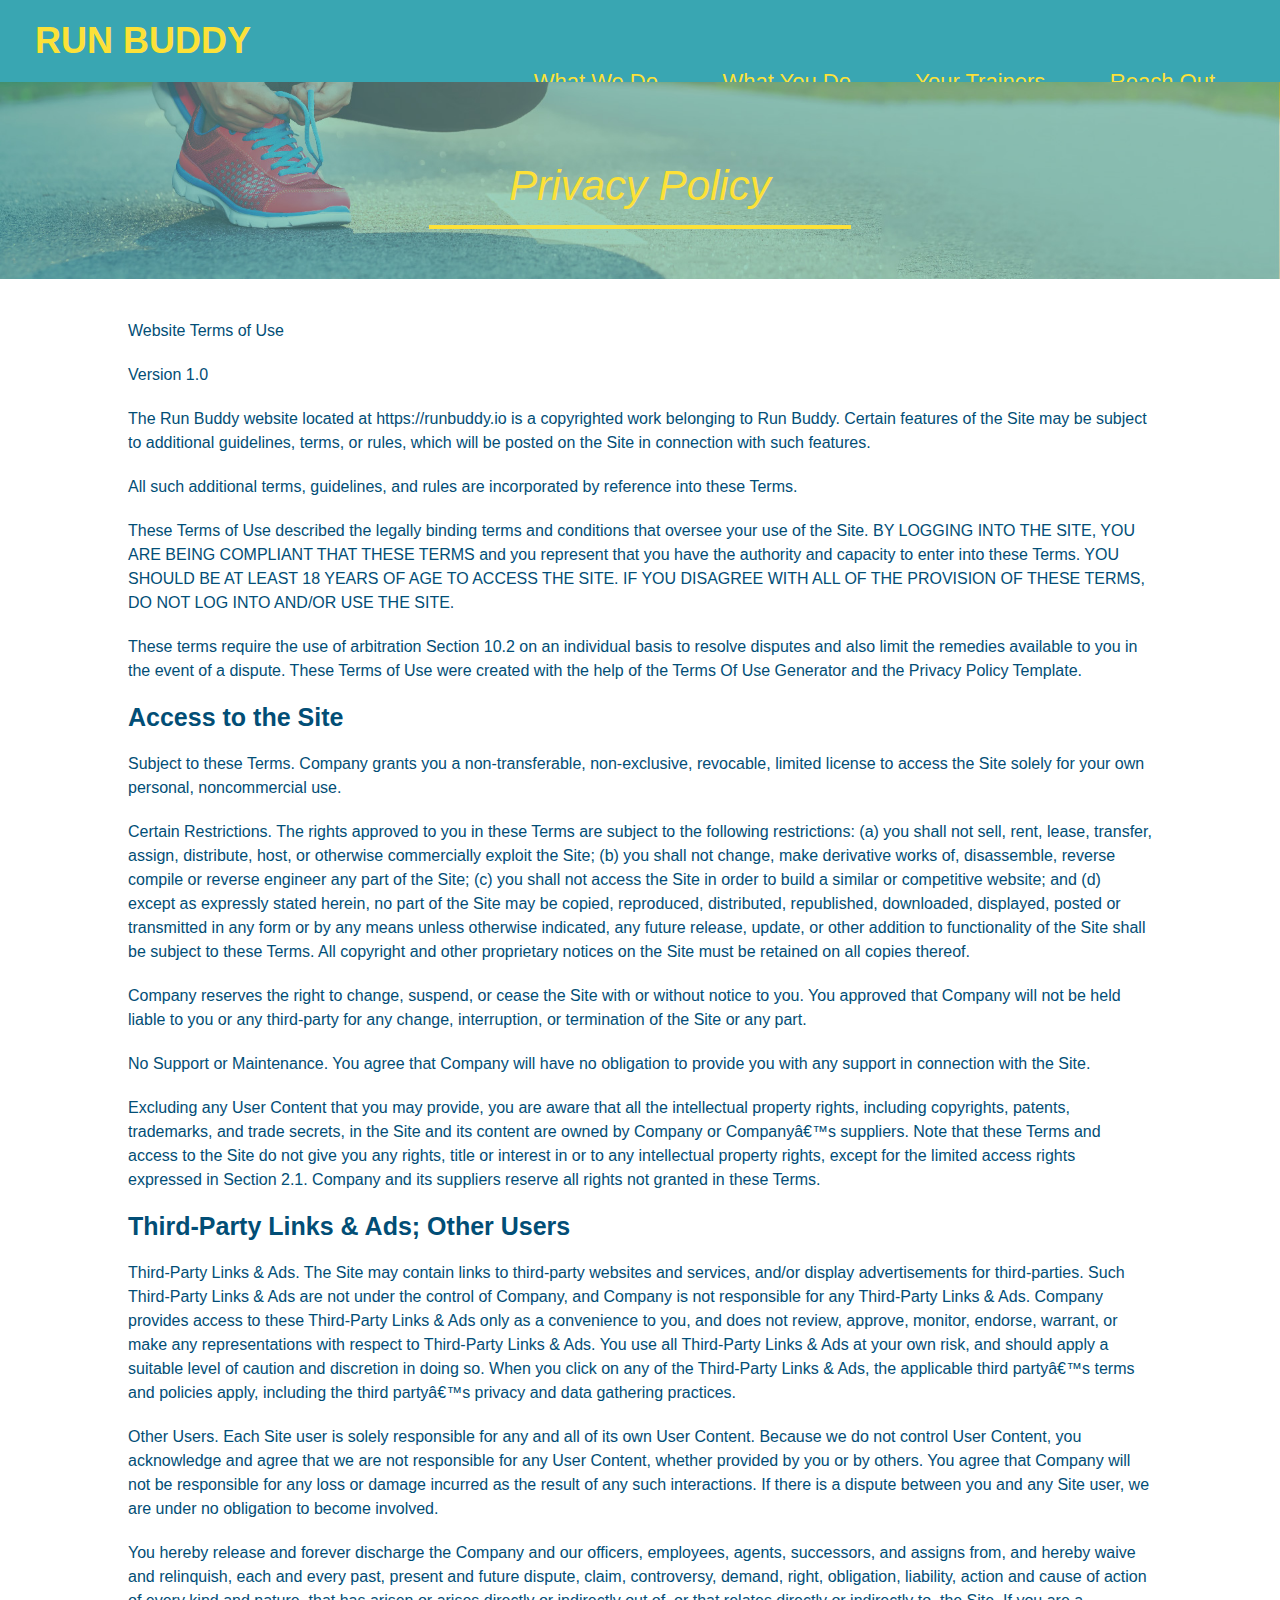
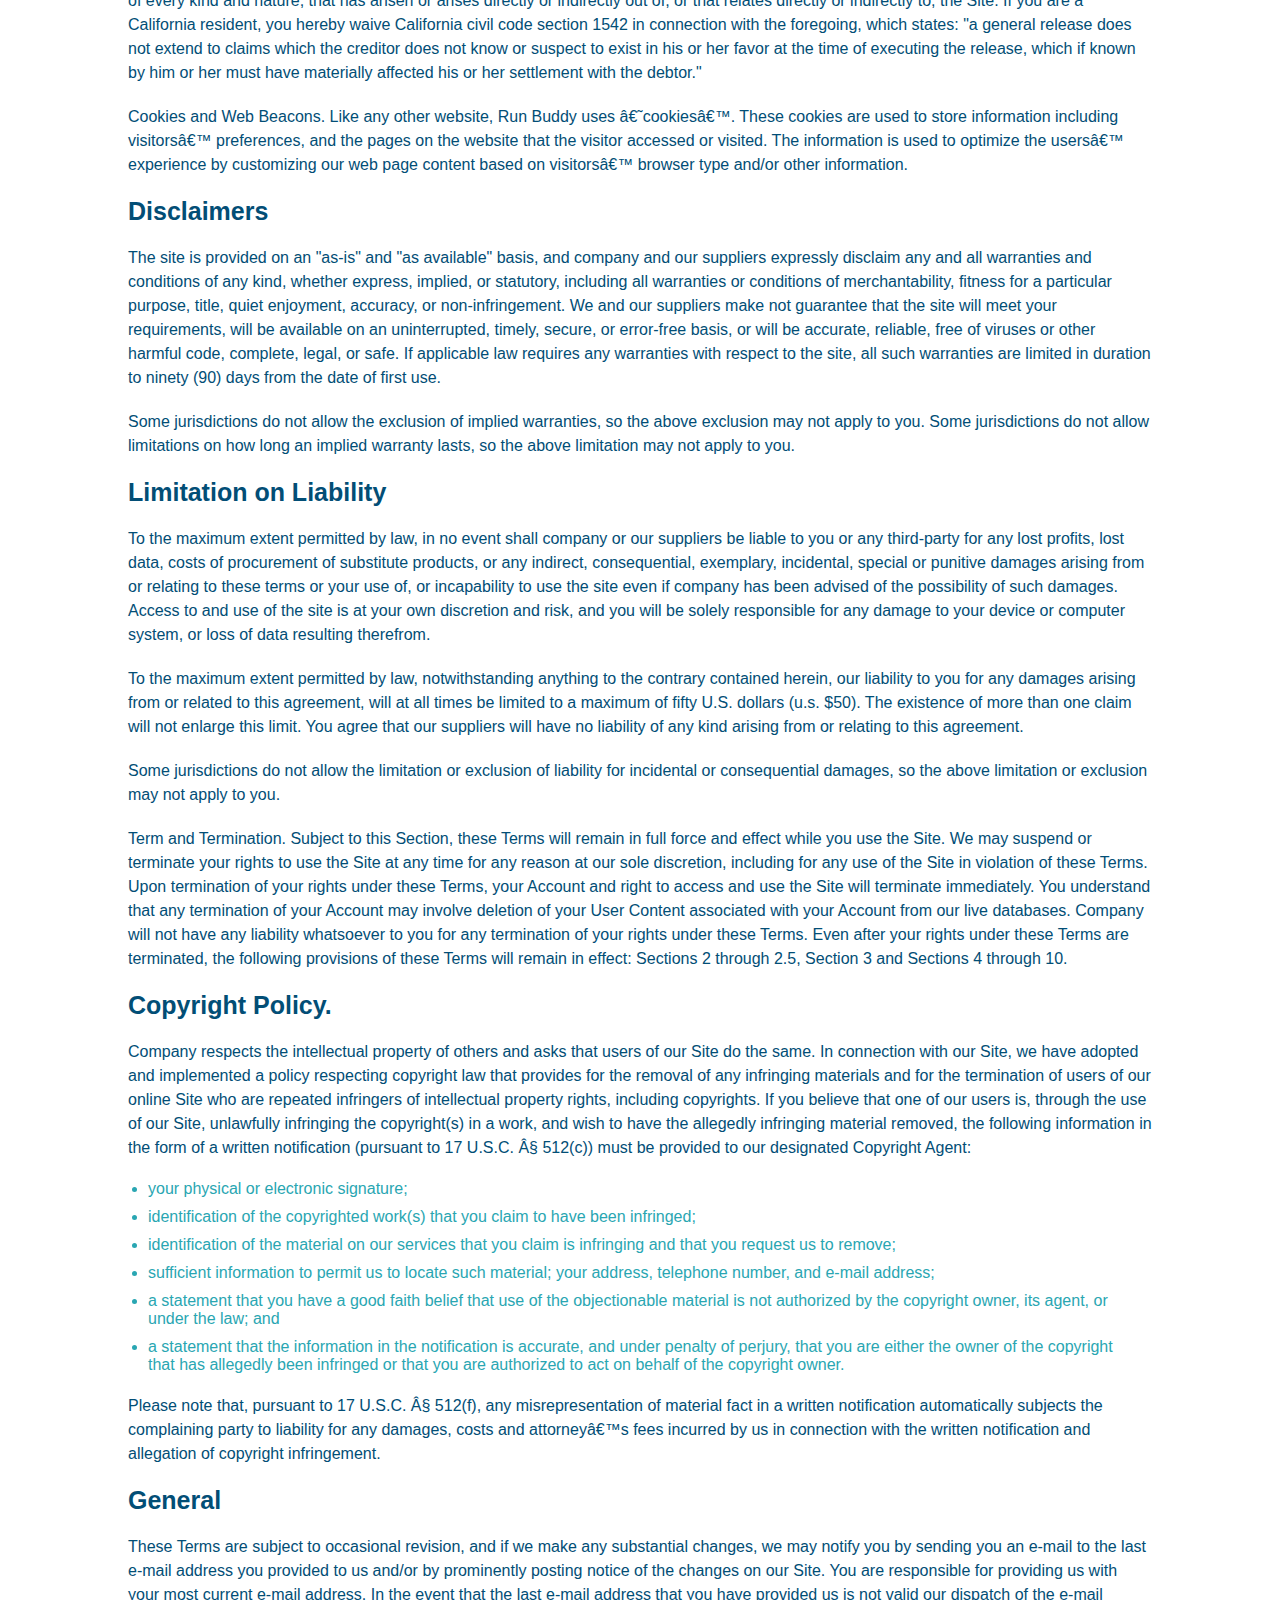
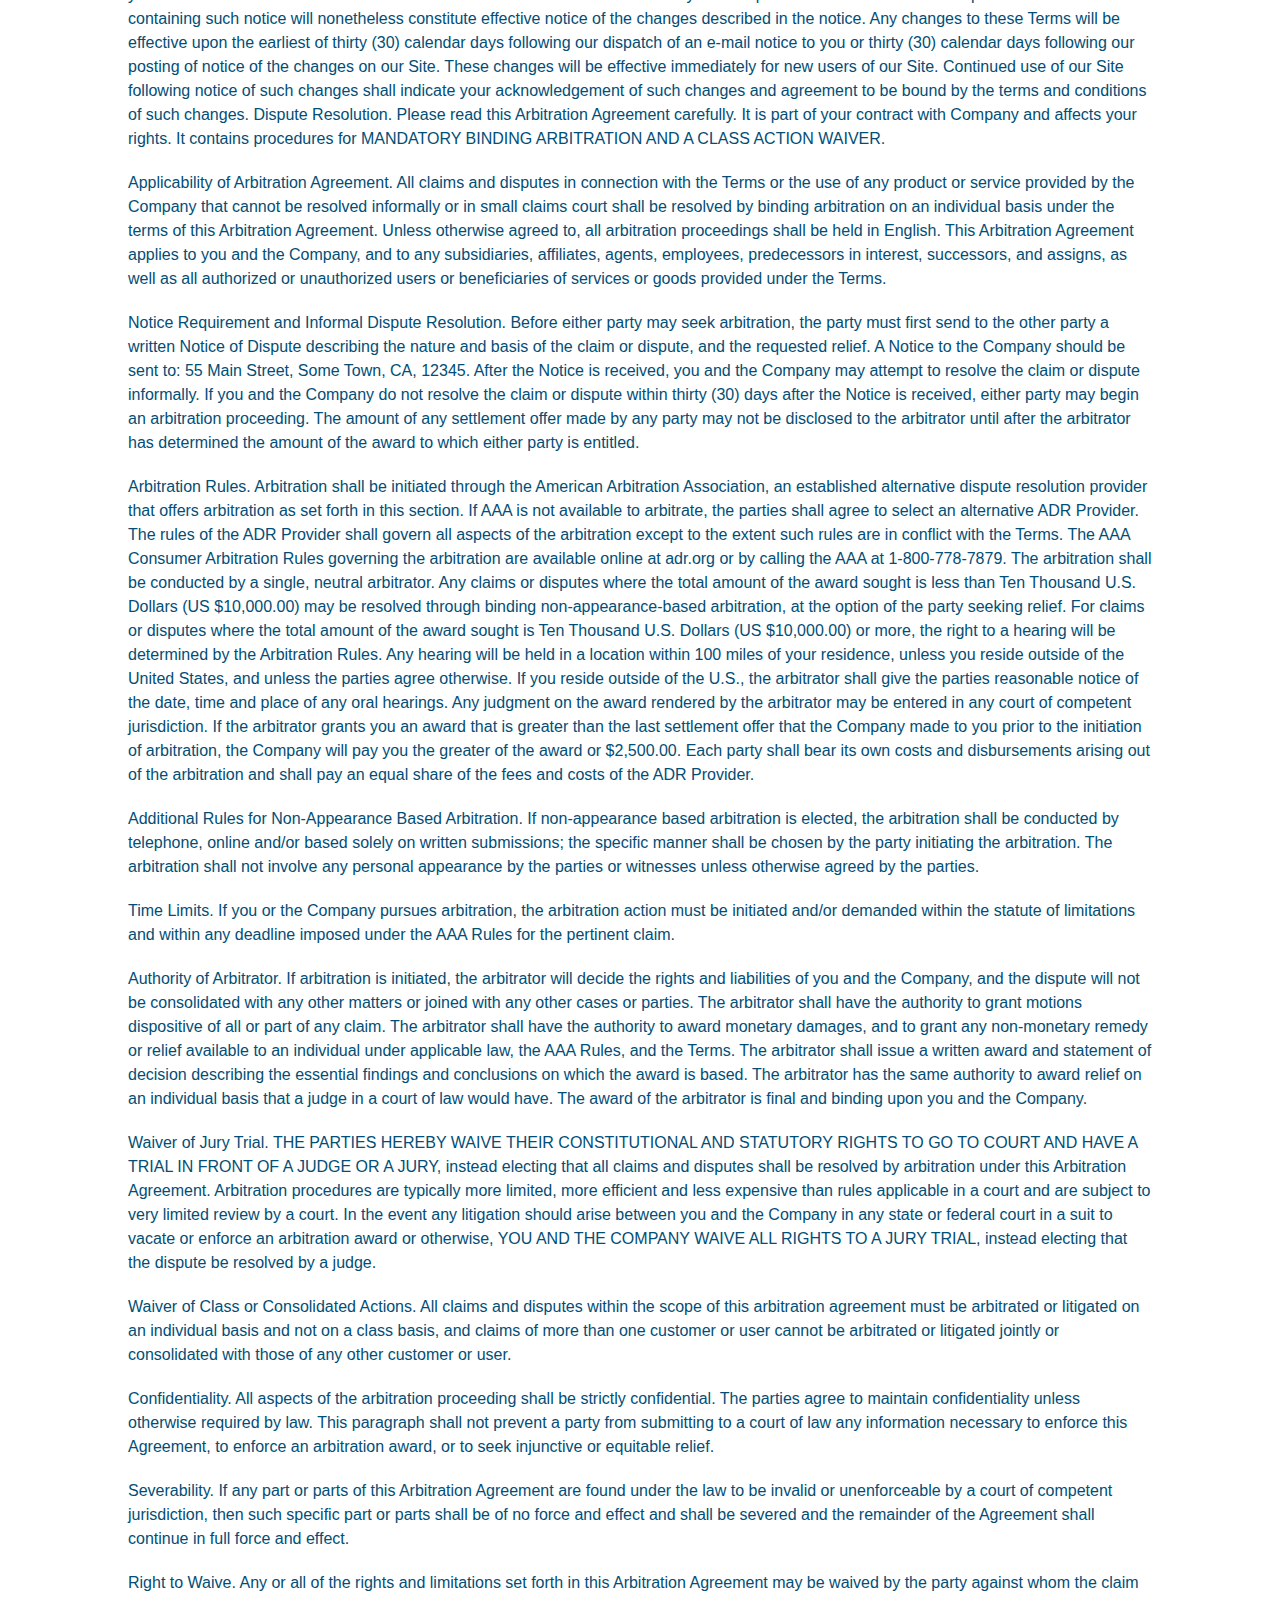
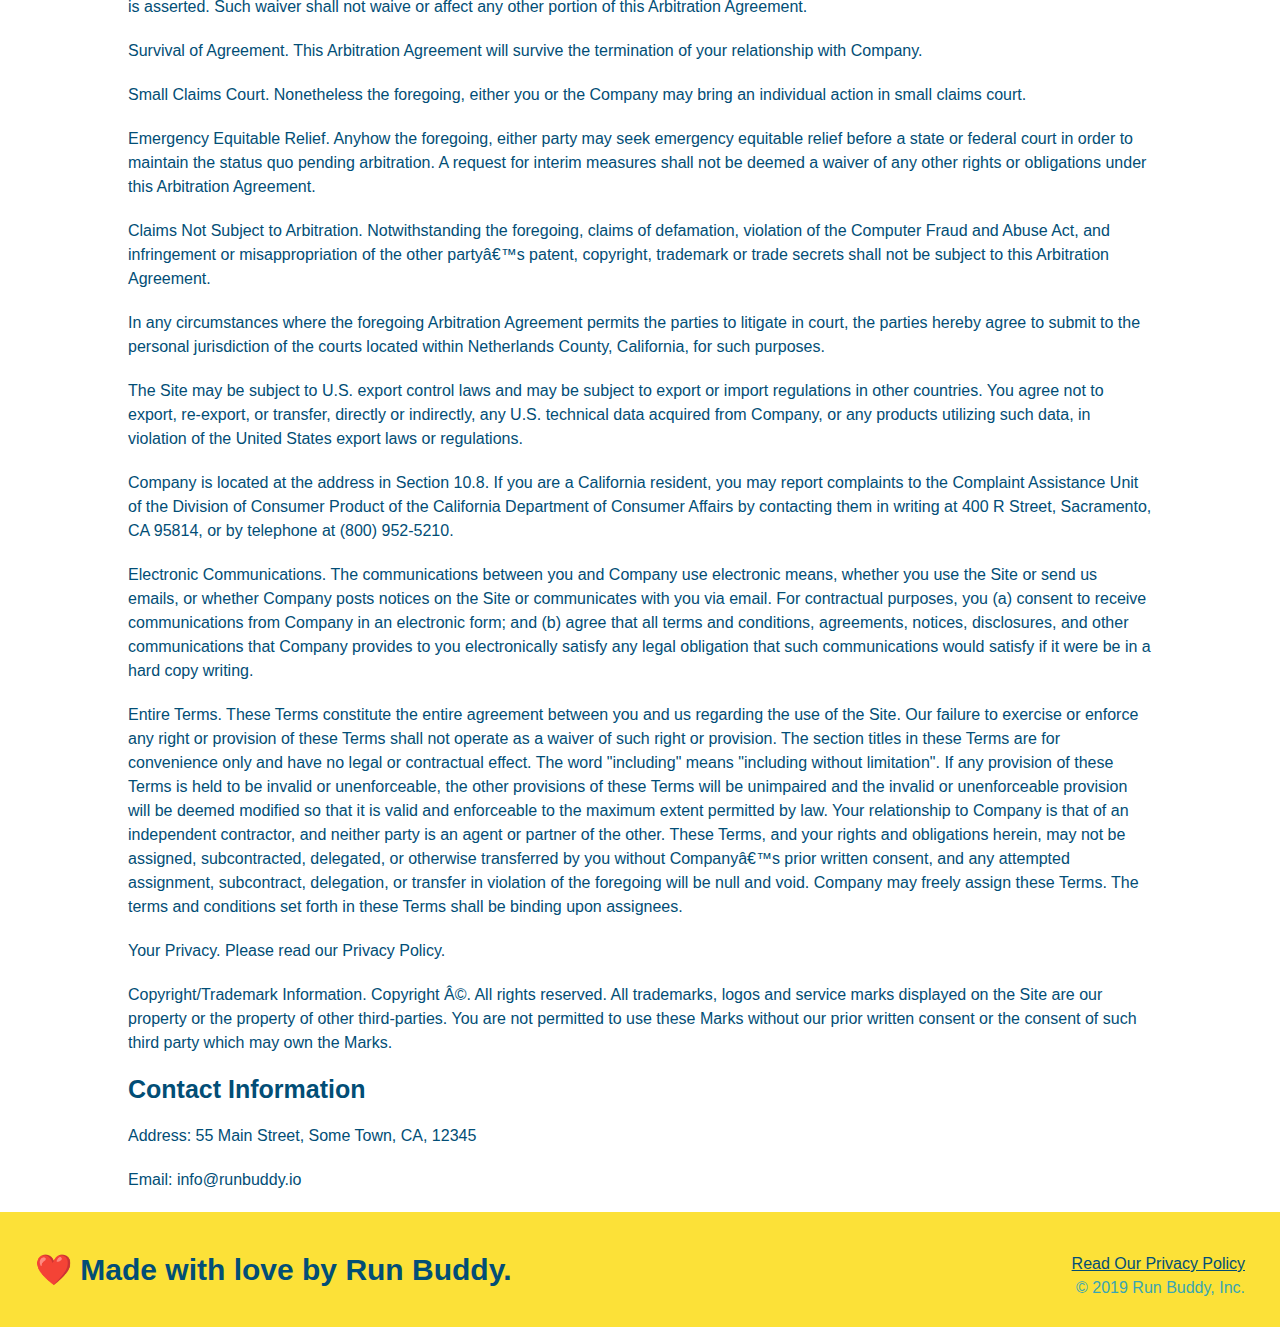
==== privacy-policy.html @ c13b508d "completed privacy policy" ====
<!DOCTYPE html>
    <html lang="eng">
        <head>
            <meta charset="UTF-8" />
            <link rel="stylesheet" href="./assets/css/style.css" />
            <link rel="stylesheet" href="./assets/css/secondary-style.css" />
            <title>Privacy Policy - Run Buddy</title>
        </head>
        <body>
            <header>
                <h1>
                    <a href="/"> RUN BUDDY</a>
                </h1>
                What We Do What You Do Your Trainers Reach Out
                <nav>
                    <!--Unordered list element-->
                    <ul>
                        <!--List item element-->
                        <li>
                            <!--Anchor element-->
                            <a href="./index.html#what-we-do">What We Do</a>
                        </li>
                        <li>
                            <a href="./index.html#what-you-do">What You Do</a>
                        </li>
                        <li>
                            <a href="./index.html#your-trainers">Your Trainers</a>
                        </li>
                        <li>
                            <a href="./index.html#reach-out">Reach Out</a>
                        </li>
                    </ul>
                </nav>
            </header>

            <section class="hero">
                <h2 class="page-title">
                    Privacy Policy
                </h2>
            </section>

            <article class="secondary-content">
                <p>
                    Website Terms of Use
                  </p>
            
                  <p>
                    Version 1.0
                  </p>
            
                  <p>
                    The Run Buddy website located at https://runbuddy.io is a copyrighted work belonging to Run Buddy. Certain
                    features of the Site may be subject to additional guidelines, terms, or rules, which will be posted on the Site
                    in connection with such features.
                  </p>
            
                  <p>
                    All such additional terms, guidelines, and rules are incorporated by reference into these Terms.
                  </p>
            
                  <p>
                    These Terms of Use described the legally binding terms and conditions that oversee your use of the Site. BY
                    LOGGING INTO THE SITE, YOU ARE BEING COMPLIANT THAT THESE TERMS and you represent that you have the authority
                    and capacity to enter into these Terms. YOU SHOULD BE AT LEAST 18 YEARS OF AGE TO ACCESS THE SITE. IF YOU
                    DISAGREE WITH ALL OF THE PROVISION OF THESE TERMS, DO NOT LOG INTO AND/OR USE THE SITE.
                  </p>
            
                  <p>
                    These terms require the use of arbitration Section 10.2 on an individual basis to resolve disputes and also
                    limit the remedies available to you in the event of a dispute. These Terms of Use were created with the help of
                    the Terms Of Use Generator and the Privacy Policy Template.
                  </p>
            
                  <h3>
                    Access to the Site
                  </h3>
            
                  <p>
                    Subject to these Terms. Company grants you a non-transferable, non-exclusive, revocable, limited license to
                    access the Site solely for your own personal, noncommercial use.
                  </p>
            
                  <p>
                    Certain Restrictions. The rights approved to you in these Terms are subject to the following restrictions: (a)
                    you shall not sell, rent, lease, transfer, assign, distribute, host, or otherwise commercially exploit the Site;
                    (b) you shall not change, make derivative works of, disassemble, reverse compile or reverse engineer any part of
                    the Site; (c) you shall not access the Site in order to build a similar or competitive website; and (d) except
                    as expressly stated herein, no part of the Site may be copied, reproduced, distributed, republished, downloaded,
                    displayed, posted or transmitted in any form or by any means unless otherwise indicated, any future release,
                    update, or other addition to functionality of the Site shall be subject to these Terms. All copyright and other
                    proprietary notices on the Site must be retained on all copies thereof.
                  </p>
            
                  <p>
                    Company reserves the right to change, suspend, or cease the Site with or without notice to you. You approved
                    that Company will not be held liable to you or any third-party for any change, interruption, or termination of
                    the Site or any part.
                  </p>
            
                  <p>
                    No Support or Maintenance. You agree that Company will have no obligation to provide you with any support in
                    connection with the Site.
                  </p>
            
                  <p>
                    Excluding any User Content that you may provide, you are aware that all the intellectual property rights,
                    including copyrights, patents, trademarks, and trade secrets, in the Site and its content are owned by Company
                    or Companyâ€™s suppliers. Note that these Terms and access to the Site do not give you any rights, title or
                    interest in or to any intellectual property rights, except for the limited access rights expressed in Section
                    2.1. Company and its suppliers reserve all rights not granted in these Terms.
                  </p>
            
                  <h3>
                    Third-Party Links & Ads; Other Users
                  </h3>
            
                  <p>
                    Third-Party Links & Ads. The Site may contain links to third-party websites and services, and/or display
                    advertisements for third-parties. Such Third-Party Links & Ads are not under the control of Company, and Company
                    is not responsible for any Third-Party Links & Ads. Company provides access to these Third-Party Links & Ads
                    only as a convenience to you, and does not review, approve, monitor, endorse, warrant, or make any
                    representations with respect to Third-Party Links & Ads. You use all Third-Party Links & Ads at your own risk,
                    and should apply a suitable level of caution and discretion in doing so. When you click on any of the
                    Third-Party Links & Ads, the applicable third partyâ€™s terms and policies apply, including the third partyâ€™s
                    privacy and data gathering practices.
                  </p>
            
                  <p>
                    Other Users. Each Site user is solely responsible for any and all of its own User Content. Because we do not
                    control User Content, you acknowledge and agree that we are not responsible for any User Content, whether
                    provided by you or by others. You agree that Company will not be responsible for any loss or damage incurred as
                    the result of any such interactions. If there is a dispute between you and any Site user, we are under no
                    obligation to become involved.
                  </p>
            
                  <p>
                    You hereby release and forever discharge the Company and our officers, employees, agents, successors, and
                    assigns from, and hereby waive and relinquish, each and every past, present and future dispute, claim,
                    controversy, demand, right, obligation, liability, action and cause of action of every kind and nature, that has
                    arisen or arises directly or indirectly out of, or that relates directly or indirectly to, the Site. If you are
                    a California resident, you hereby waive California civil code section 1542 in connection with the foregoing,
                    which states: "a general release does not extend to claims which the creditor does not know or suspect to exist
                    in his or her favor at the time of executing the release, which if known by him or her must have materially
                    affected his or her settlement with the debtor."
                  </p>
            
                  <p>
                    Cookies and Web Beacons. Like any other website, Run Buddy uses â€˜cookiesâ€™. These cookies are used to store
                    information including visitorsâ€™ preferences, and the pages on the website that the visitor accessed or visited.
                    The information is used to optimize the usersâ€™ experience by customizing our web page content based on visitorsâ€™
                    browser type and/or other information.
                  </p>
            
                  <h3>
                    Disclaimers
                  </h3>
            
                  <p>
                    The site is provided on an "as-is" and "as available" basis, and company and our suppliers expressly disclaim
                    any and all warranties and conditions of any kind, whether express, implied, or statutory, including all
                    warranties or conditions of merchantability, fitness for a particular purpose, title, quiet enjoyment, accuracy,
                    or non-infringement. We and our suppliers make not guarantee that the site will meet your requirements, will be
                    available on an uninterrupted, timely, secure, or error-free basis, or will be accurate, reliable, free of
                    viruses or other harmful code, complete, legal, or safe. If applicable law requires any warranties with respect
                    to the site, all such warranties are limited in duration to ninety (90) days from the date of first use.
                  </p>
            
                  <p>
                    Some jurisdictions do not allow the exclusion of implied warranties, so the above exclusion may not apply to
                    you. Some jurisdictions do not allow limitations on how long an implied warranty lasts, so the above limitation
                    may not apply to you.
                  </p>
            
                  <h3>
                    Limitation on Liability
                  </h3>
            
                  <p>
                    To the maximum extent permitted by law, in no event shall company or our suppliers be liable to you or any
                    third-party for any lost profits, lost data, costs of procurement of substitute products, or any indirect,
                    consequential, exemplary, incidental, special or punitive damages arising from or relating to these terms or
                    your use of, or incapability to use the site even if company has been advised of the possibility of such
                    damages. Access to and use of the site is at your own discretion and risk, and you will be solely responsible
                    for any damage to your device or computer system, or loss of data resulting therefrom.
                  </p>
            
                  <p>
                    To the maximum extent permitted by law, notwithstanding anything to the contrary contained herein, our liability
                    to you for any damages arising from or related to this agreement, will at all times be limited to a maximum of
                    fifty U.S. dollars (u.s. $50). The existence of more than one claim will not enlarge this limit. You agree that
                    our suppliers will have no liability of any kind arising from or relating to this agreement.
                  </p>
            
                  <p>
                    Some jurisdictions do not allow the limitation or exclusion of liability for incidental or consequential
                    damages, so the above limitation or exclusion may not apply to you.
                  </p>
            
                  <p>
                    Term and Termination. Subject to this Section, these Terms will remain in full force and effect while you use
                    the Site. We may suspend or terminate your rights to use the Site at any time for any reason at our sole
                    discretion, including for any use of the Site in violation of these Terms. Upon termination of your rights under
                    these Terms, your Account and right to access and use the Site will terminate immediately. You understand that
                    any termination of your Account may involve deletion of your User Content associated with your Account from our
                    live databases. Company will not have any liability whatsoever to you for any termination of your rights under
                    these Terms. Even after your rights under these Terms are terminated, the following provisions of these Terms
                    will remain in effect: Sections 2 through 2.5, Section 3 and Sections 4 through 10.
                  </p>
            
                  <h3>
                    Copyright Policy.
                  </h3>
            
                  <p>
                    Company respects the intellectual property of others and asks that users of our Site do the same. In connection
                    with our Site, we have adopted and implemented a policy respecting copyright law that provides for the removal
                    of any infringing materials and for the termination of users of our online Site who are repeated infringers of
                    intellectual property rights, including copyrights. If you believe that one of our users is, through the use of
                    our Site, unlawfully infringing the copyright(s) in a work, and wish to have the allegedly infringing material
                    removed, the following information in the form of a written notification (pursuant to 17 U.S.C. Â§ 512(c)) must
                    be provided to our designated Copyright Agent:
                  </p>
            
                  <ul>
                    <li>
                      your physical or electronic signature;
                    </li>
                    <li>
                      identification of the copyrighted work(s) that you claim to have been infringed;
                    </li>
                    <li>
                      identification of the material on our services that you claim is infringing and that you request us to remove;
                    </li>
                    <li>
                      sufficient information to permit us to locate such material; your address, telephone number, and e-mail
                      address;
                    </li>
                    <li>
                      a statement that you have a good faith belief that use of the objectionable material is not authorized by the
                      copyright owner, its agent, or under the law; and
                    </li>
                    <li>
                      a statement that the information in the notification is accurate, and under penalty of perjury, that you are
                      either the owner of the copyright that has allegedly been infringed or that you are authorized to act on
                      behalf of the copyright owner.
                    </li>
                  </ul>
            
                  <p>
                    Please note that, pursuant to 17 U.S.C. Â§ 512(f), any misrepresentation of material fact in a written
                    notification automatically subjects the complaining party to liability for any damages, costs and attorneyâ€™s
                    fees incurred by us in connection with the written notification and allegation of copyright infringement.
                  </p>
            
                  <h3>
                    General
                  </h3>
            
                  <p>
                    These Terms are subject to occasional revision, and if we make any substantial changes, we may notify you by
                    sending you an e-mail to the last e-mail address you provided to us and/or by prominently posting notice of the
                    changes on our Site. You are responsible for providing us with your most current e-mail address. In the event
                    that the last e-mail address that you have provided us is not valid our dispatch of the e-mail containing such
                    notice will nonetheless constitute effective notice of the changes described in the notice. Any changes to these
                    Terms will be effective upon the earliest of thirty (30) calendar days following our dispatch of an e-mail
                    notice to you or thirty (30) calendar days following our posting of notice of the changes on our Site. These
                    changes will be effective immediately for new users of our Site. Continued use of our Site following notice of
                    such changes shall indicate your acknowledgement of such changes and agreement to be bound by the terms and
                    conditions of such changes. Dispute Resolution. Please read this Arbitration Agreement carefully. It is part of
                    your contract with Company and affects your rights. It contains procedures for MANDATORY BINDING ARBITRATION AND
                    A CLASS ACTION WAIVER.
                  </p>
            
                  <p>
                    Applicability of Arbitration Agreement. All claims and disputes in connection with the Terms or the use of any
                    product or service provided by the Company that cannot be resolved informally or in small claims court shall be
                    resolved by binding arbitration on an individual basis under the terms of this Arbitration Agreement. Unless
                    otherwise agreed to, all arbitration proceedings shall be held in English. This Arbitration Agreement applies to
                    you and the Company, and to any subsidiaries, affiliates, agents, employees, predecessors in interest,
                    successors, and assigns, as well as all authorized or unauthorized users or beneficiaries of services or goods
                    provided under the Terms.
                  </p>
            
                  <p>
                    Notice Requirement and Informal Dispute Resolution. Before either party may seek arbitration, the party must
                    first send to the other party a written Notice of Dispute describing the nature and basis of the claim or
                    dispute, and the requested relief. A Notice to the Company should be sent to: 55 Main Street, Some Town, CA,
                    12345. After the Notice is received, you and the Company may attempt to resolve the claim or dispute informally.
                    If you and the Company do not resolve the claim or dispute within thirty (30) days after the Notice is received,
                    either party may begin an arbitration proceeding. The amount of any settlement offer made by any party may not
                    be disclosed to the arbitrator until after the arbitrator has determined the amount of the award to which either
                    party is entitled.
                  </p>
            
                  <p>
                    Arbitration Rules. Arbitration shall be initiated through the American Arbitration Association, an established
                    alternative dispute resolution provider that offers arbitration as set forth in this section. If AAA is not
                    available to arbitrate, the parties shall agree to select an alternative ADR Provider. The rules of the ADR
                    Provider shall govern all aspects of the arbitration except to the extent such rules are in conflict with the
                    Terms. The AAA Consumer Arbitration Rules governing the arbitration are available online at adr.org or by
                    calling the AAA at 1-800-778-7879. The arbitration shall be conducted by a single, neutral arbitrator. Any
                    claims or disputes where the total amount of the award sought is less than Ten Thousand U.S. Dollars (US
                    $10,000.00) may be resolved through binding non-appearance-based arbitration, at the option of the party seeking
                    relief. For claims or disputes where the total amount of the award sought is Ten Thousand U.S. Dollars (US
                    $10,000.00) or more, the right to a hearing will be determined by the Arbitration Rules. Any hearing will be
                    held in a location within 100 miles of your residence, unless you reside outside of the United States, and
                    unless the parties agree otherwise. If you reside outside of the U.S., the arbitrator shall give the parties
                    reasonable notice of the date, time and place of any oral hearings. Any judgment on the award rendered by the
                    arbitrator may be entered in any court of competent jurisdiction. If the arbitrator grants you an award that is
                    greater than the last settlement offer that the Company made to you prior to the initiation of arbitration, the
                    Company will pay you the greater of the award or $2,500.00. Each party shall bear its own costs and
                    disbursements arising out of the arbitration and shall pay an equal share of the fees and costs of the ADR
                    Provider.
                  </p>
            
                  <p>
                    Additional Rules for Non-Appearance Based Arbitration. If non-appearance based arbitration is elected, the
                    arbitration shall be conducted by telephone, online and/or based solely on written submissions; the specific
                    manner shall be chosen by the party initiating the arbitration. The arbitration shall not involve any personal
                    appearance by the parties or witnesses unless otherwise agreed by the parties.
                  </p>
            
                  <p>
                    Time Limits. If you or the Company pursues arbitration, the arbitration action must be initiated and/or demanded
                    within the statute of limitations and within any deadline imposed under the AAA Rules for the pertinent claim.
                  </p>
            
                  <p>
                    Authority of Arbitrator. If arbitration is initiated, the arbitrator will decide the rights and liabilities of
                    you and the Company, and the dispute will not be consolidated with any other matters or joined with any other
                    cases or parties. The arbitrator shall have the authority to grant motions dispositive of all or part of any
                    claim. The arbitrator shall have the authority to award monetary damages, and to grant any non-monetary remedy
                    or relief available to an individual under applicable law, the AAA Rules, and the Terms. The arbitrator shall
                    issue a written award and statement of decision describing the essential findings and conclusions on which the
                    award is based. The arbitrator has the same authority to award relief on an individual basis that a judge in a
                    court of law would have. The award of the arbitrator is final and binding upon you and the Company.
                  </p>
            
                  <p>
                    Waiver of Jury Trial. THE PARTIES HEREBY WAIVE THEIR CONSTITUTIONAL AND STATUTORY RIGHTS TO GO TO COURT AND HAVE
                    A TRIAL IN FRONT OF A JUDGE OR A JURY, instead electing that all claims and disputes shall be resolved by
                    arbitration under this Arbitration Agreement. Arbitration procedures are typically more limited, more efficient
                    and less expensive than rules applicable in a court and are subject to very limited review by a court. In the
                    event any litigation should arise between you and the Company in any state or federal court in a suit to vacate
                    or enforce an arbitration award or otherwise, YOU AND THE COMPANY WAIVE ALL RIGHTS TO A JURY TRIAL, instead
                    electing that the dispute be resolved by a judge.
                  </p>
            
                  <p>
                    Waiver of Class or Consolidated Actions. All claims and disputes within the scope of this arbitration agreement
                    must be arbitrated or litigated on an individual basis and not on a class basis, and claims of more than one
                    customer or user cannot be arbitrated or litigated jointly or consolidated with those of any other customer or
                    user.
                  </p>
            
                  <p>
                    Confidentiality. All aspects of the arbitration proceeding shall be strictly confidential. The parties agree to
                    maintain confidentiality unless otherwise required by law. This paragraph shall not prevent a party from
                    submitting to a court of law any information necessary to enforce this Agreement, to enforce an arbitration
                    award, or to seek injunctive or equitable relief.
                  </p>
            
                  <p>
                    Severability. If any part or parts of this Arbitration Agreement are found under the law to be invalid or
                    unenforceable by a court of competent jurisdiction, then such specific part or parts shall be of no force and
                    effect and shall be severed and the remainder of the Agreement shall continue in full force and effect.
                  </p>
            
                  <p>
                    Right to Waive. Any or all of the rights and limitations set forth in this Arbitration Agreement may be waived
                    by the party against whom the claim is asserted. Such waiver shall not waive or affect any other portion of this
                    Arbitration Agreement.
                  </p>
            
                  <p>
                    Survival of Agreement. This Arbitration Agreement will survive the termination of your relationship with
                    Company.
                  </p>
            
                  <p>
                    Small Claims Court. Nonetheless the foregoing, either you or the Company may bring an individual action in small
                    claims court.
                  </p>
            
                  <p>
                    Emergency Equitable Relief. Anyhow the foregoing, either party may seek emergency equitable relief before a
                    state or federal court in order to maintain the status quo pending arbitration. A request for interim measures
                    shall not be deemed a waiver of any other rights or obligations under this Arbitration Agreement.
                  </p>
            
                  <p>
                    Claims Not Subject to Arbitration. Notwithstanding the foregoing, claims of defamation, violation of the
                    Computer Fraud and Abuse Act, and infringement or misappropriation of the other partyâ€™s patent, copyright,
                    trademark or trade secrets shall not be subject to this Arbitration Agreement.
                  </p>
            
                  <p>
                    In any circumstances where the foregoing Arbitration Agreement permits the parties to litigate in court, the
                    parties hereby agree to submit to the personal jurisdiction of the courts located within Netherlands County,
                    California, for such purposes.
                  </p>
            
                  <p>
                    The Site may be subject to U.S. export control laws and may be subject to export or import regulations in other
                    countries. You agree not to export, re-export, or transfer, directly or indirectly, any U.S. technical data
                    acquired from Company, or any products utilizing such data, in violation of the United States export laws or
                    regulations.
                  </p>
            
                  <p>
                    Company is located at the address in Section 10.8. If you are a California resident, you may report complaints
                    to the Complaint Assistance Unit of the Division of Consumer Product of the California Department of Consumer
                    Affairs by contacting them in writing at 400 R Street, Sacramento, CA 95814, or by telephone at (800) 952-5210.
                  </p>
            
                  <p>
                    Electronic Communications. The communications between you and Company use electronic means, whether you use the
                    Site or send us emails, or whether Company posts notices on the Site or communicates with you via email. For
                    contractual purposes, you (a) consent to receive communications from Company in an electronic form; and (b)
                    agree that all terms and conditions, agreements, notices, disclosures, and other communications that Company
                    provides to you electronically satisfy any legal obligation that such communications would satisfy if it were be
                    in a hard copy writing.
                  </p>
            
                  <p>
                    Entire Terms. These Terms constitute the entire agreement between you and us regarding the use of the Site. Our
                    failure to exercise or enforce any right or provision of these Terms shall not operate as a waiver of such right
                    or provision. The section titles in these Terms are for convenience only and have no legal or contractual
                    effect. The word "including" means "including without limitation". If any provision of these Terms is held to be
                    invalid or unenforceable, the other provisions of these Terms will be unimpaired and the invalid or
                    unenforceable provision will be deemed modified so that it is valid and enforceable to the maximum extent
                    permitted by law. Your relationship to Company is that of an independent contractor, and neither party is an
                    agent or partner of the other. These Terms, and your rights and obligations herein, may not be assigned,
                    subcontracted, delegated, or otherwise transferred by you without Companyâ€™s prior written consent, and any
                    attempted assignment, subcontract, delegation, or transfer in violation of the foregoing will be null and void.
                    Company may freely assign these Terms. The terms and conditions set forth in these Terms shall be binding upon
                    assignees.
                  </p>
            
                  <p>
                    Your Privacy. Please read our Privacy Policy.
                  </p>
            
                  <p>
                    Copyright/Trademark Information. Copyright Â©. All rights reserved. All trademarks, logos and service marks
                    displayed on the Site are our property or the property of other third-parties. You are not permitted to use
                    these Marks without our prior written consent or the consent of such third party which may own the Marks.
                  </p>
            
                  <h3>
                    Contact Information
                  </h3>
            
                  <p>
                    Address: 55 Main Street, Some Town, CA, 12345
                  </p>
            
                  <p>
                    Email: info@runbuddy.io
                  </p>
            
            </article>

            <footer>
                <h2>❤️ Made with love by Run Buddy.</h2>
                <div>
                    <a href="#">Read Our Privacy Policy</a><br />
                    &copy; 2019 Run Buddy, Inc.
                </div>
            </footer>
        </body>
    </html>
---- assets/css/style.css ----
* {
    margin: 0;
    padding: 0;
}

body {
    font-family: Helvetica, Arial, sans-serif;
}

body {
    /* more on this crazy alphanumerical value in a minute! */
    color: #39a6b2;
    font-family: Helvetica, Arial, sans-serif;
}
/* apply styles to <header>*/
header {
    padding: 20px 35px;
    background-color: #39a6b2;
}

header h1 {
    font-weight: bold;
    font-size: 36px;
    color: #fce138;
    margin: 0;
    display: inline;
}

header a {
    text-decoration: none;
    color: #fce138;
}

header nav {
    float: right;
    margin: 7px 0;
}

header nav ul li {
    display: inline;
}

header nav ul li a {
    margin: 0 30px;
    font-weight: lighter;
    font-size: 22px;
}

footer {
    background: #fce138;
    width: 100%;
    padding: 40px 35px;
}

footer h2 {
    display: inline;
    color: #024e76;
    font-size: 30px;
    margin: 0;
}

footer div {
    float: right;
    line-height: 1.5;
    text-align: right;
}

footer a {
    color: #024e76;
}

* {
    margin: 0;
    padding: 0;
    box-sizing: border-box;
}

/*hero style start*/
.hero {
    background-image: url("../images/hero-bg.jpg");
    height: 600px;
    background-size: cover;
    background-position: center;
    position: relative;
}
/*hero style end*/

/*hero-form start*/
.hero-form {
    background-color: #fce138;
    padding: 20px;
    width: 500px;
    color: #024376;
    border-style: solid;
    border-width: 3px;
    border-color: #024e76;
    position: absolute;
    bottom: 120px;
    right: 140px;
}

.hero-form h3 {
    font-size: 25px;
    margin: 0;
}

.hero-form p {
    margin: 5px 0 15px 0;
}

.form-input {
    border: 1px solid #024e76;
    display: block;
    padding: 7px 15px;
    font-size: 16px;
    color: #024e76;
    width: 100%;
    margin-bottom: 15px;
}

.hero-form label {
    margin: 0 5px;
}

.button {
    color: #fce138;
    background-color: #024e76;
    padding: 10px 20px;
    border: 0;
    font-size: 16px;
}

.intro {
    text-align: center;
    padding: 0 0 25px 0;
}

/* deleting & updating '.intro h2' with cleaner declaration */

.intro p {
    line-height: 1.7;
    color: #39a6b2;
    width: 80%;
    font-size: 20px;
    margin: 0 auto;
}

.steps {
    text-align: center;
    background: #fce138;
}

/* deleting & updating '.steps h2' with cleaner declaration */

.section-title {
    font-size: 55px;
    color: #024e76;
    margin-bottom: 35px;
    padding: 20px 100px 20px 100px;
    display: inline-block;
    border-bottom: 3px solid;
}

.primary-border {
    border-color: #fce138;
}

.secondary-border {
    border-color: #39a6b2;
}

.steps div {
    margin-bottom: 80px;
    padding: 0 0 25px 0;
}

.steps img {
    width: 15%;
    margin: 10px 0;
}

.steps h3 {
    color: #024e76;
    font-size: 46px;
    margin-top: 10px;
}

.steps p {
    color: #39a6b2;
    font-size: 23px;
}

.steps span {
    font-size: 38px;
}

/*trainer styles start*/
.trainers {
    text-align: center;
}

.trainer {
    width:900px;
    margin: 0 auto 30px auto;
    background: #024e76;
    color: #fce138;
    overflow: auto;
}

.trainer img {
    width: 35%;
    float: left;
}

.trainer-bio {
    padding: 35px;
    float: left;
    width:65%;
}

.text-left {
    text-align: left;
}

.text-right {
    text-align: right;
}

.trainer-bio h3 {
    font-size: 32px;
    margin-bottom: 8px;
}

.trainer-bio h4 {
    font-weight: lighter;
    font-size: 26px;
    margin-bottom: 25px;
}

.trainer-bio p {
    font-weight: 17px;
    line-height: 1.3;
}
/*trainer styles end*/

/*reach out styles start*/
.contact {
    text-align: center;
    background:#024e76;
    padding-bottom: 35px;
}

.contact h2 {
    color: #fce138;
}

.contact-info iframe {
    width: 400px;
    height: 400px;
}

.contact-info div {
    width: 410px;
    display: inline-block;
    vertical-align: top;
    text-align: left;
    margin: 30px 0 0 60px;
    color: white;
}

.contact-info h3 {
    color: #fce138;
    font-size: 32px;
}

.contact-info p,
.contact-info address {
    margin: 20px 0;
    line-height: 1.5;
    font-size: 20px;
    font-style: normal;
}

.contact-info a {
    color: #fce138;
}
/*reach out styles end*/

/*style to Privacy Policy html start*/



/*style to Privacy Poilcy html end*/
---- assets/css/secondary-style.css ----
.hero {
    background-position: bottom;
    height: auto;
    text-align: center;
    margin-bottom: 40px;
    padding-top: 80px;
    padding-bottom: 50px;
}

.page-title {
    color: #fce138; 
    display: inline-block;
    border-bottom: 4px solid #fce138;
    padding: 0 80px 15px 80px;
    font-weight: normal;
    font-size: 42px;
    font-style: italic;
}

.secondary-content {
    width: 80%;
    margin: 0 auto;
    color: #024e76;
}

.secondary-content h3 {
    font-size: 25px;
    margin: 20px 0 20px 0;
}

.secondary-content p {
    font-size: 16px;
    line-height: 1.5;
    margin: 20px 0 20px 0;
}

.secondary-content ul {
    margin: 15px 20px 15px 20px;
}

.secondary-content li {
    color: #29a6b2;
    margin: 10px 0 10px 0;
}
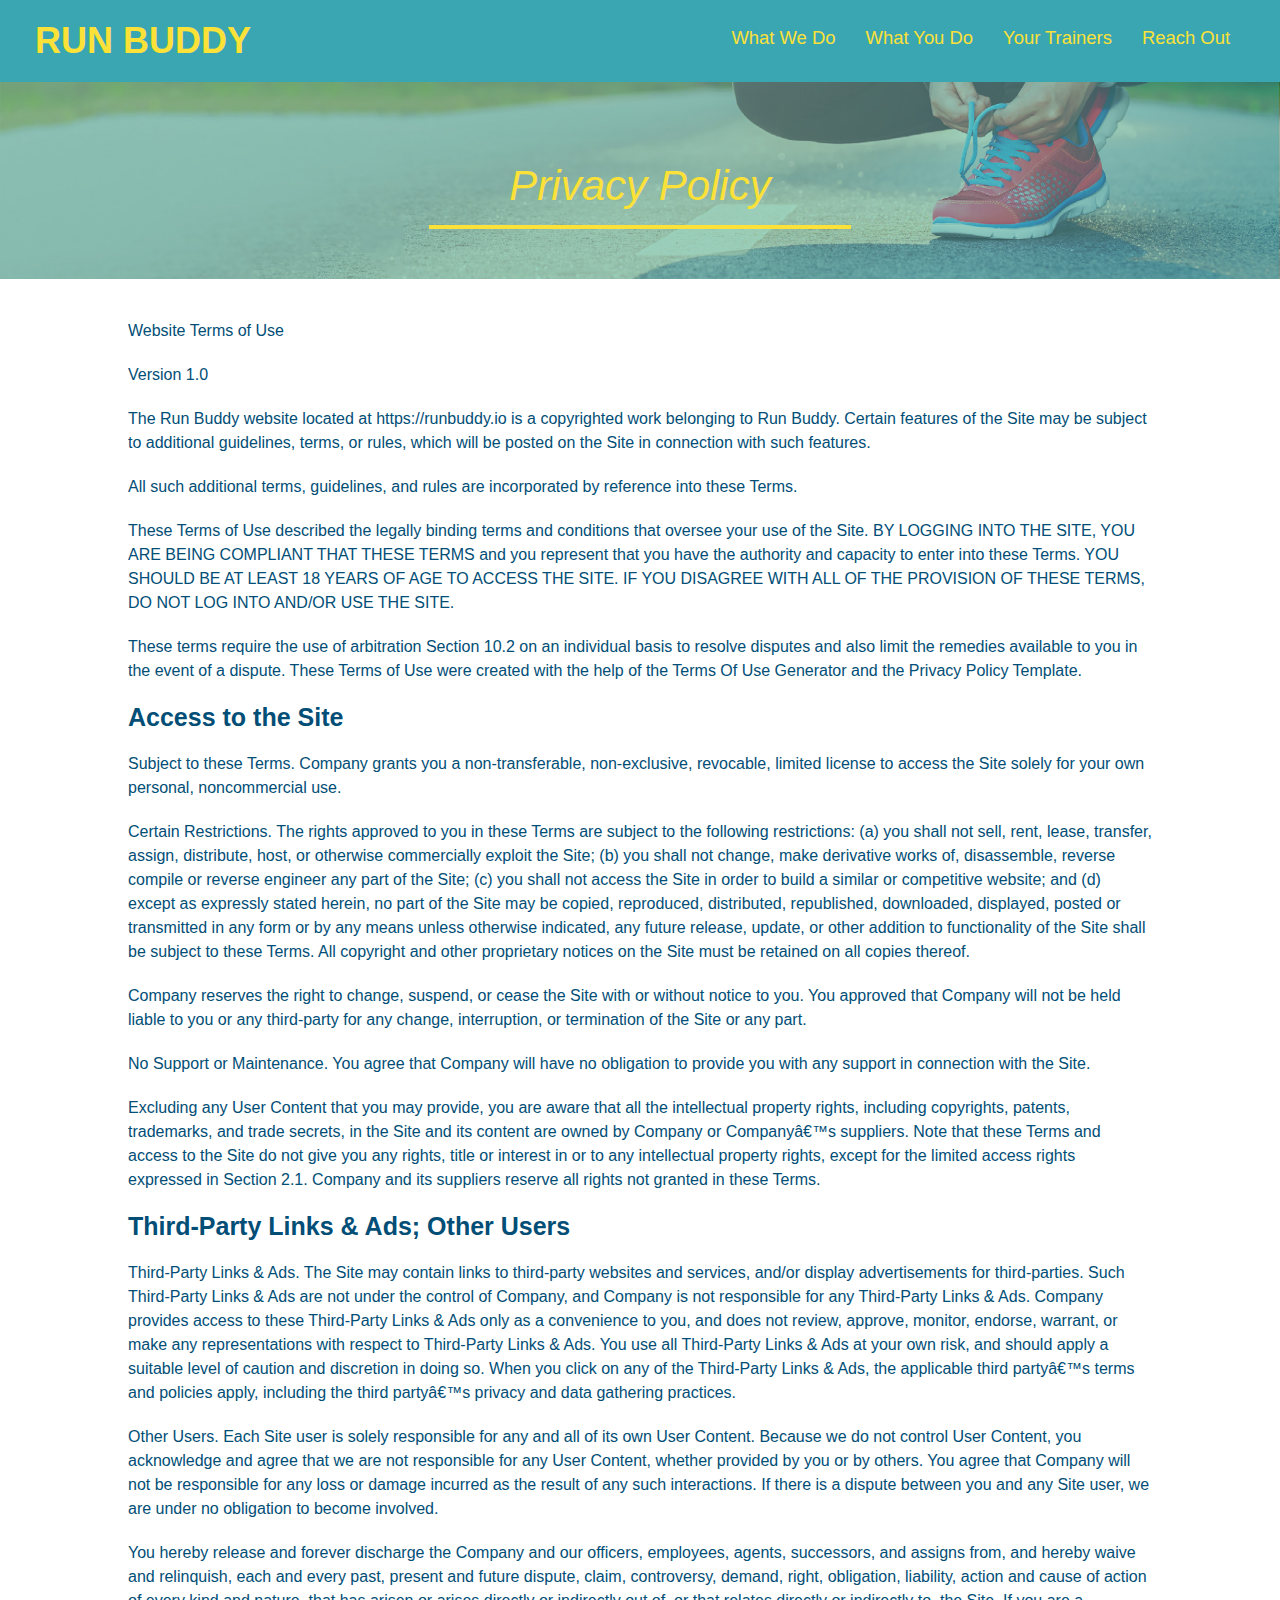
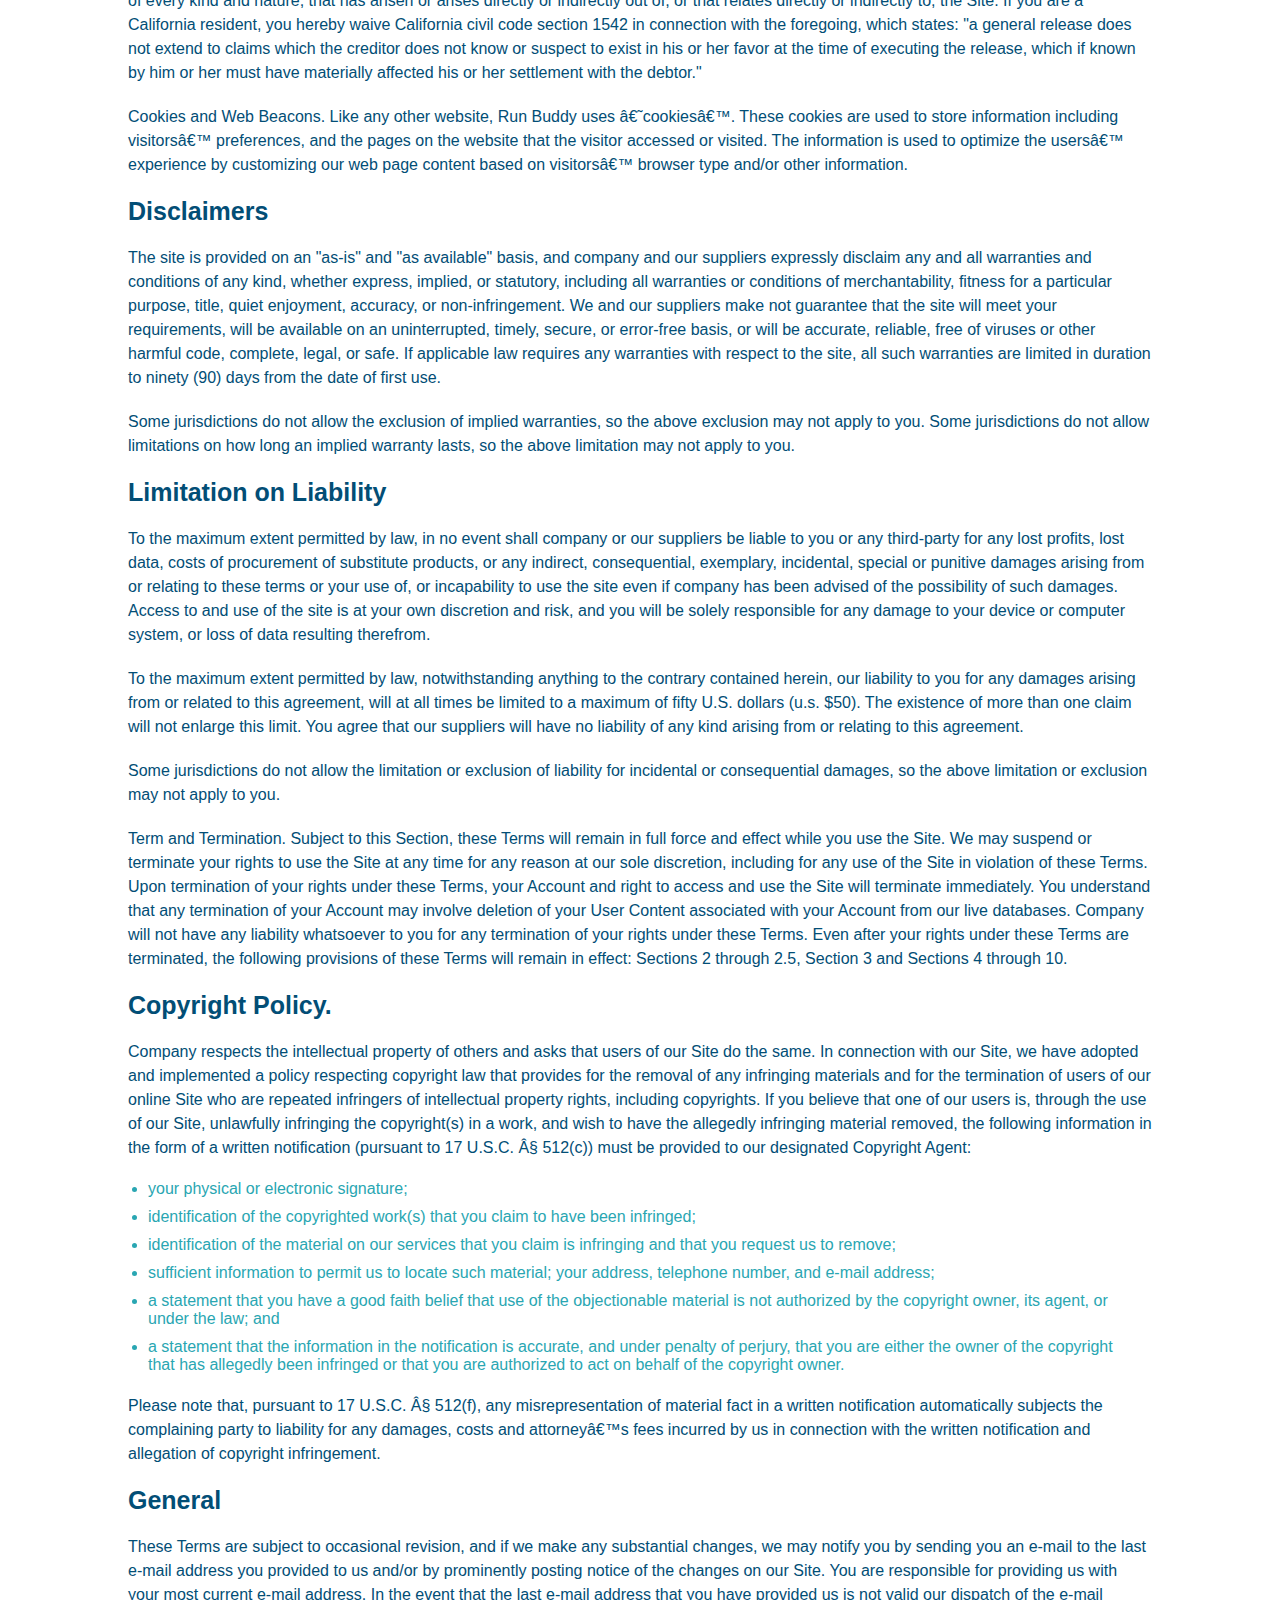
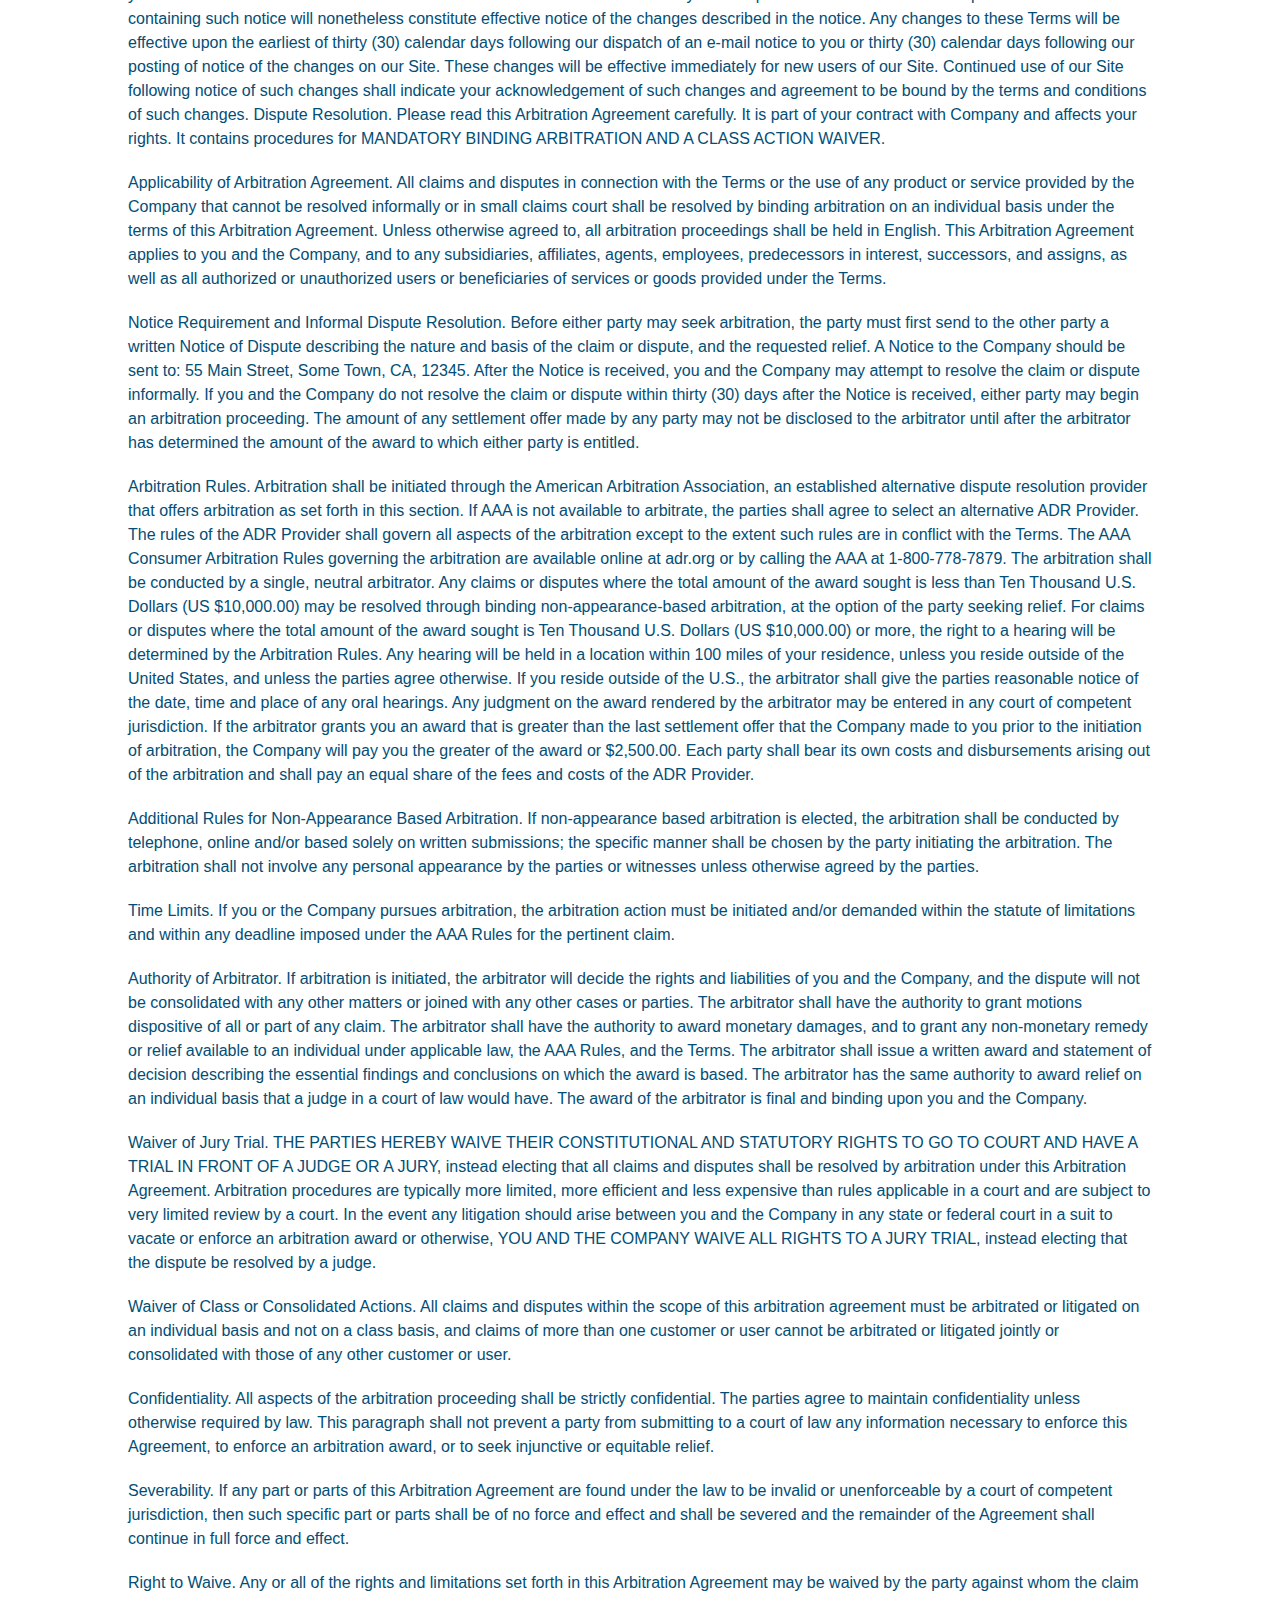
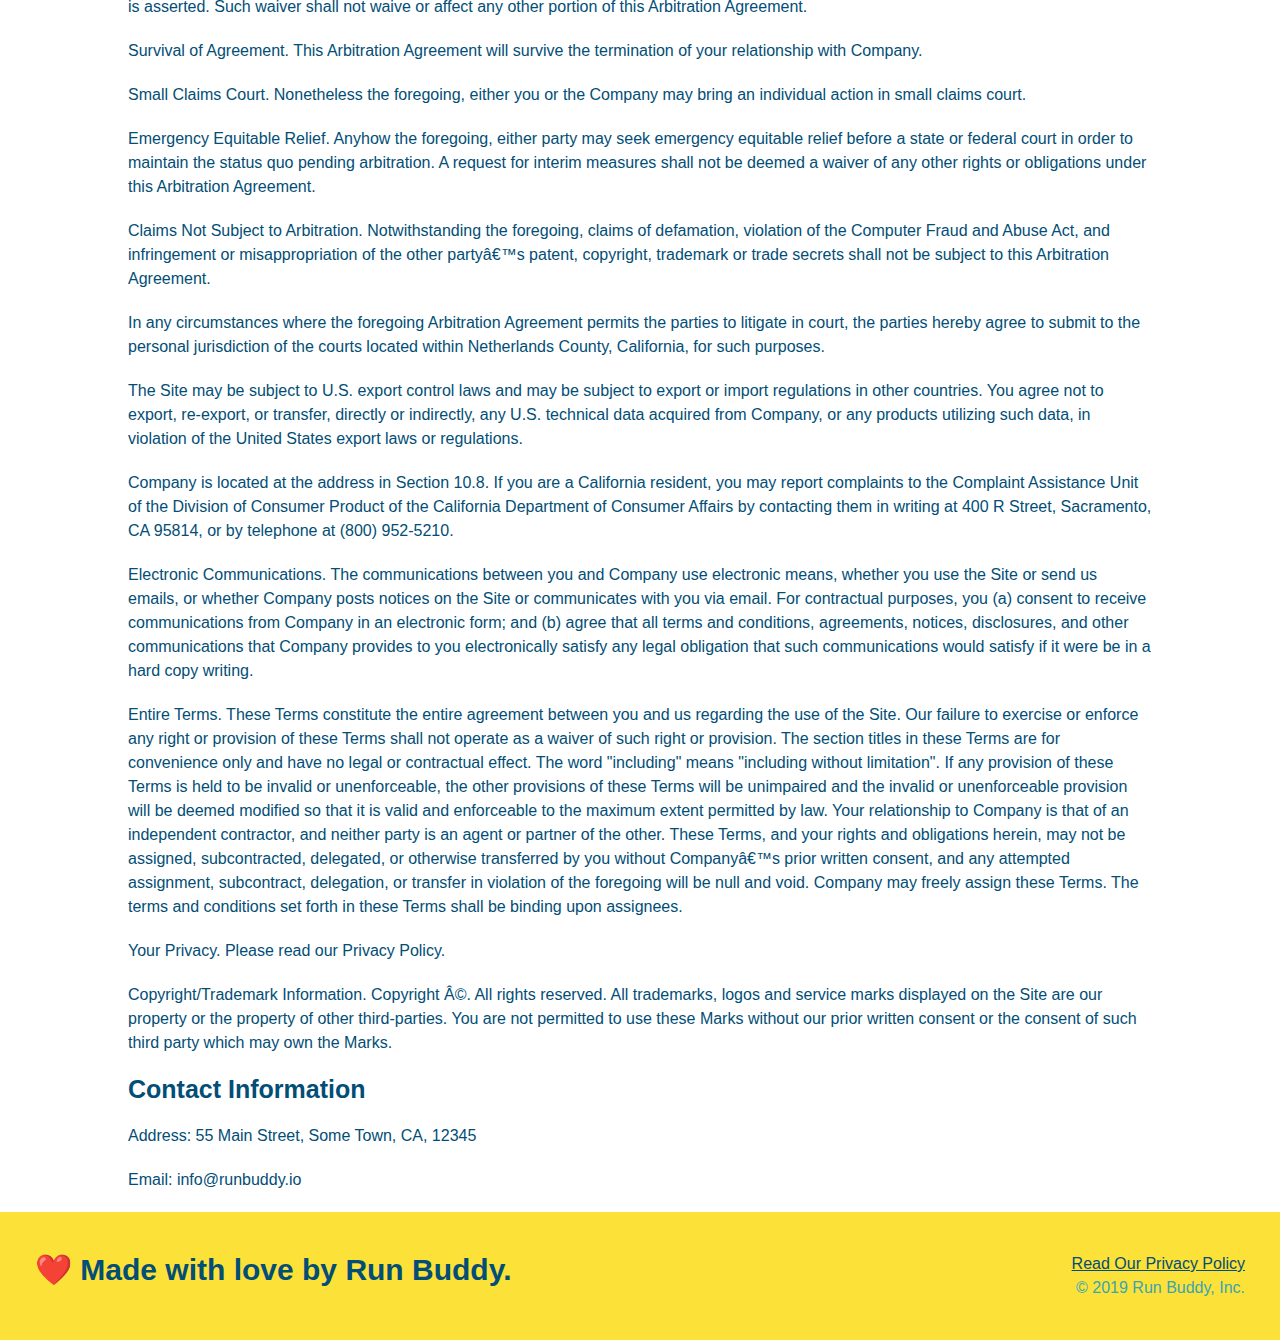
==== commit e3cf68d2: "updated HTML & CSS to be completely mobile responsive" ====
--- a/privacy-policy.html
+++ b/privacy-policy.html
@@ -2,6 +2,7 @@
     <html lang="eng">
         <head>
             <meta charset="UTF-8" />
+            <meta name="viewport" content="width-device-width, initial-scale=1.0" />
             <link rel="stylesheet" href="./assets/css/style.css" />
             <link rel="stylesheet" href="./assets/css/secondary-style.css" />
             <title>Privacy Policy - Run Buddy</title>
--- a/assets/css/style.css
+++ b/assets/css/style.css
@@ -16,6 +16,9 @@
 header {
     padding: 20px 35px;
     background-color: #39a6b2;
+    display: flex;
+    justify-content: space-between;
+    flex-wrap: wrap;
 }
 
 header h1 {
@@ -23,7 +26,6 @@
     font-size: 36px;
     color: #fce138;
     margin: 0;
-    display: inline;
 }
 
 header a {
@@ -32,35 +34,39 @@
 }
 
 header nav {
-    float: right;
     margin: 7px 0;
 }
 
-header nav ul li {
-    display: inline;
+header nav ul {
+    display: flex;
+    flex-wrap: wrap;
+    justify-content: space-between;
+    align-items: center;
+    list-style: none;
 }
 
 header nav ul li a {
-    margin: 0 30px;
+    padding: 10px 15px;
     font-weight: lighter;
-    font-size: 22px;
+    font-size: 1.44vw;
 }
 
 footer {
+    display: flex;
+    justify-content: space-between;
+    flex-wrap: wrap;
     background: #fce138;
     width: 100%;
     padding: 40px 35px;
 }
 
 footer h2 {
-    display: inline;
     color: #024e76;
     font-size: 30px;
     margin: 0;
 }
 
 footer div {
-    float: right;
     line-height: 1.5;
     text-align: right;
 }
@@ -78,25 +84,43 @@
 /*hero style start*/
 .hero {
     background-image: url("../images/hero-bg.jpg");
-    height: 600px;
     background-size: cover;
     background-position: center;
     position: relative;
-}
+    display: flex;
+    justify-content: center;
+    flex-wrap: wrap;
+    align-items: flex-start;
+}
+
+.hero-sbh {
+    width: 35%;
+    text-align: right;
+    margin: 3.5%;
+    color: #fff;
+    font-size: 18px;
+    line-height: 1.2;
+}  
+
+.hero-sbh h2 {
+    font-style: italic;
+    font-size: 55px;
+    color: #fce138;
+}
+
 /*hero style end*/
 
 /*hero-form start*/
+
 .hero-form {
     background-color: #fce138;
     padding: 20px;
-    width: 500px;
     color: #024376;
     border-style: solid;
     border-width: 3px;
     border-color: #024e76;
-    position: absolute;
-    bottom: 120px;
-    right: 140px;
+    width: 40%;
+    margin: 3.5%;
 }
 
 .hero-form h3 {
@@ -128,11 +152,6 @@
     padding: 10px 20px;
     border: 0;
     font-size: 16px;
-}
-
-.intro {
-    text-align: center;
-    padding: 0 0 25px 0;
 }
 
 /* deleting & updating '.intro h2' with cleaner declaration */
@@ -143,22 +162,23 @@
     width: 80%;
     font-size: 20px;
     margin: 0 auto;
+    text-align: center;
 }
 
 .steps {
+    background: #fce138;
+}
+
+/* deleting & updating '.steps h2' with cleaner declaration */
+
+.section-title {
+    font-size: 48px;
+    color: #024e76;
+    border-bottom: 3px solid;
+    padding-bottom: 20px;
     text-align: center;
-    background: #fce138;
-}
-
-/* deleting & updating '.steps h2' with cleaner declaration */
-
-.section-title {
-    font-size: 55px;
-    color: #024e76;
-    margin-bottom: 35px;
-    padding: 20px 100px 20px 100px;
-    display: inline-block;
-    border-bottom: 3px solid;
+    margin: 0 auto 35px auto;
+    width: 50px;
 }
 
 .primary-border {
@@ -169,53 +189,77 @@
     border-color: #39a6b2;
 }
 
-.steps div {
-    margin-bottom: 80px;
-    padding: 0 0 25px 0;
-}
-
-.steps img {
-    width: 15%;
-    margin: 10px 0;
-}
-
-.steps h3 {
+.step {
+    margin: 50px auto;
+    padding-bottom: 50px;
+    width: 80%;
+    border-bottom: 1px solid #39a6b2;
+    display: flex;
+    flex-wrap: wrap;
+    align-items: center;
+    justify-content: space-between;
+}
+
+.step h3 {
     color: #024e76;
     font-size: 46px;
-    margin-top: 10px;
-}
-
-.steps p {
+    flex: 1 30%;
+}
+
+.step-info {
+    flex: 2 70%;
+    display: flex;
+    flex-wrap: wrap;
+    align-items: center;
+}
+
+.step-img {
+    flex: 1 12%;
+    margin-right: 20px;
+}
+
+.step-img img {
+    max-width: 100%;
+}
+
+.step-text {
+    flex: 12;
+}
+
+.step-text p {
     color: #39a6b2;
-    font-size: 23px;
-}
-
-.steps span {
-    font-size: 38px;
+    font-size: 18px;
+}
+
+.step-text h4 {
+    font-size: 26px;
+    line-height: 1.5;
+    color: #024e76;
 }
 
 /*trainer styles start*/
 .trainers {
-    text-align: center;
+    width: 100%;
+    margin: 0 auto;
+    display: flex;
+    flex-wrap: wrap;
+    justify-content: space-around;
 }
 
 .trainer {
-    width:900px;
-    margin: 0 auto 30px auto;
+    margin: 20px;
     background: #024e76;
     color: #fce138;
-    overflow: auto;
+    flex: 1;
 }
 
 .trainer img {
-    width: 35%;
-    float: left;
+    width: 100%;
 }
 
 .trainer-bio {
-    padding: 35px;
-    float: left;
-    width:65%;
+    padding: 25px;
+    line-height: 1.3;
 }
 
 .text-left {
@@ -226,26 +270,27 @@
     text-align: right;
 }
 
+.flex-row {
+    display: flex;
+}
+
 .trainer-bio h3 {
-    font-size: 32px;
-    margin-bottom: 8px;
+    font-size: 28px;
 }
 
 .trainer-bio h4 {
     font-weight: lighter;
-    font-size: 26px;
-    margin-bottom: 25px;
+    font-size: 22px;
+    margin-bottom: 15px;
 }
 
 .trainer-bio p {
     font-weight: 17px;
-    line-height: 1.3;
 }
 /*trainer styles end*/
 
 /*reach out styles start*/
 .contact {
-    text-align: center;
     background:#024e76;
     padding-bottom: 35px;
 }
@@ -254,17 +299,18 @@
     color: #fce138;
 }
 
-.contact-info iframe {
-    width: 400px;
-    height: 400px;
+.contact-info {
+    display: flex;
+    justify-content: space-between;
+    flex-wrap: wrap;
+}
+
+.contact-info > * {
+    flex: 1;
+    margin: 15px;
 }
 
 .contact-info div {
-    width: 410px;
-    display: inline-block;
-    vertical-align: top;
-    text-align: left;
-    margin: 30px 0 0 60px;
     color: white;
 }
 
@@ -277,17 +323,142 @@
 .contact-info address {
     margin: 20px 0;
     line-height: 1.5;
-    font-size: 20px;
+    font-size: 16px;
     font-style: normal;
 }
 
 .contact-info a {
     color: #fce138;
 }
+.contact-form input,
+.contact-form textarea {
+    border: 1px solid #024e76;
+    display: block;
+    padding: 7px 15px;
+    font-size: 16px;
+    color: #024e76;
+    width: 100%;
+    margin-bottom: 15;
+    margin-top: 5px;
+}
+
+.contact-form button {
+    width: 100%;
+    border: none;
+    background: #fce138;
+    color: #024e76;
+    text-align: center;
+    padding: 15px 0;
+    font-size: 16px;
+}
 /*reach out styles end*/
-
-/*style to Privacy Policy html start*/
-
-
-
-/*style to Privacy Poilcy html end*/
+ 
+/*MEDIA QUERY FOR SMALLER DESKTOP SCREENS AND SMALLER*/
+@media screen and (max-width: 980px) {
+    header {
+        padding-bottom: 0;
+        justify-content: center;
+    }
+
+    header h1 {
+        width: 100%;
+        text-align: center;
+    }
+
+    header nav ul {
+        margin: 20px;
+        width: 100%;
+        justify-content: center;
+    }
+
+    header nav ul li a {
+        font-size: 20px;
+    }
+
+    footer h2,
+    footer div {
+        text-align: center;
+        width: 100%;
+    }
+
+    .hero-sbh,
+    .hero-form {
+        width: 100%;
+    }
+
+    .hero-sbh {
+        text-align: center;
+    }
+
+    .section-title {
+        width: 80%;
+    }
+
+    .trainer {
+        flex: 0 70%;
+    }
+
+    .contact-info iframe {
+        flex: 1 100%;
+    }
+}
+
+/*MEDIA QUERY FOR TABLETS AND SMALLER*/
+@media screen and (max-width: 768px) {
+    section {
+        padding: 30px 15px;
+    }
+
+    .setp h3 {
+        flex: 1 100%;
+        text-align: center;
+    }
+
+    .step-info {
+        flex: 2 100%;
+        text-align: center;
+        justify-content: center;
+    }
+
+    .step-img {
+        flex: 0 32%;
+        margin-right: 0;
+        margin-top: 15px;
+        margin-bottom: 15px;
+    }
+
+    .step-text {
+        flex: 100%;
+    }
+}
+
+/*MEDIA QUERY FOR MOBILE PHONES AND SMALLER*/
+@media screen and (max-width: 575px) {
+    .hero-form button {
+        width: 100%;
+    }
+
+    .secondary-title {
+        width: 95%;
+    }
+
+    .intro p {
+        width: 100%;
+    }
+
+    .trainer {
+        flex: 0 100%;
+    }
+
+    .contact-info {
+        text-align: center;
+    }
+
+    .contact-info > * {
+        flex: 0 100%;
+    }
+
+    .contact-form {
+        order: 3;
+    }
+}